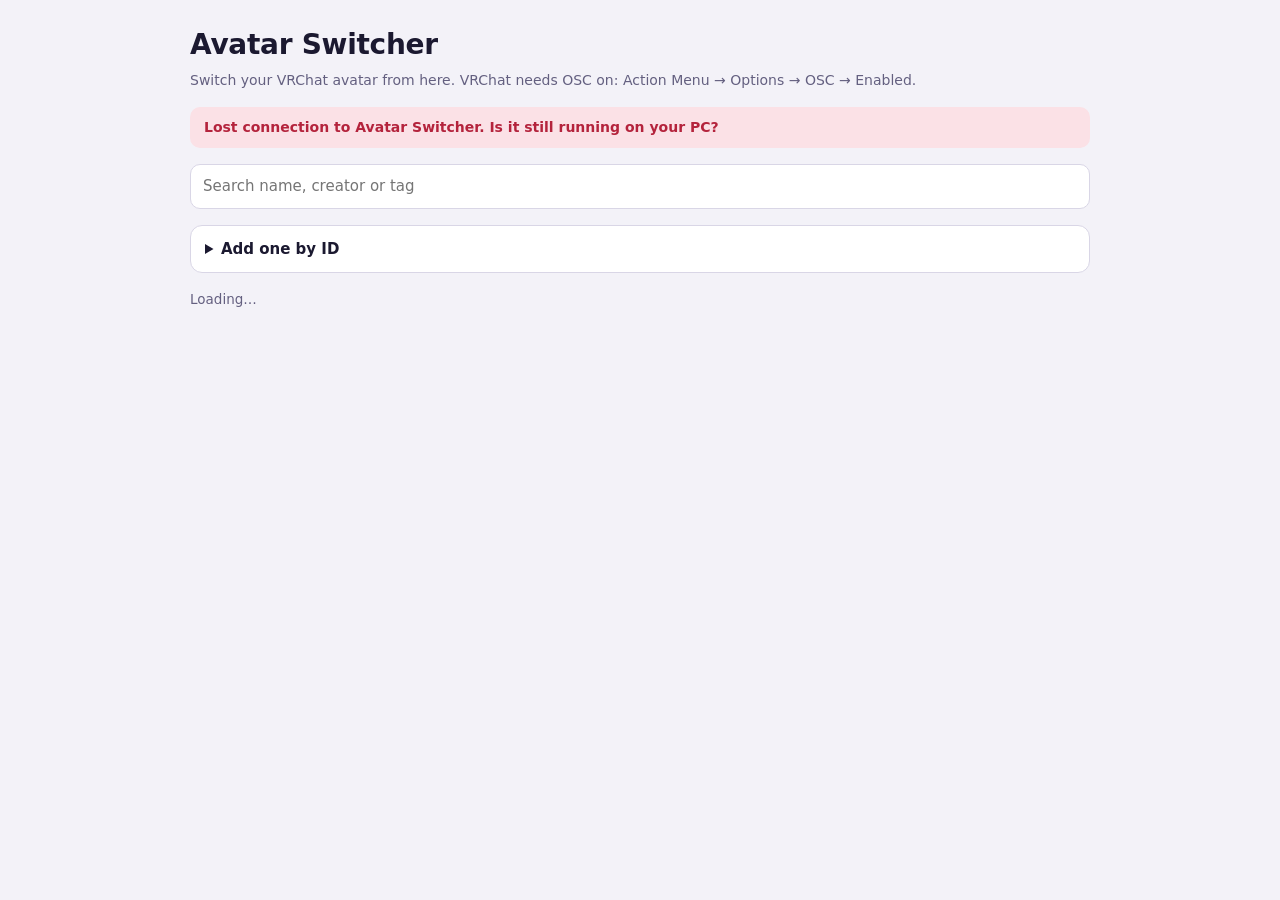
==== tools/avatar-switcher/pc/index.html @ 038ca43d "Add Avatar Switcher 1.1 source and Windows/Android build Avatar Switcher switches VRChat avatars ove" ====
<!doctype html>
<html lang="en">
<head>
<meta charset="utf-8">
<meta name="viewport" content="width=device-width, initial-scale=1">
<title>Avatar Switcher</title>
<style>
  :root {
    --bg: #f3f2f8; --surface: #fff; --sunken: #e9e7f2; --fg: #1b1930; --muted: #646080; --line: #d9d6e6;
    --accent: #5b3fd6; --accent-fg: #fff; --ok: #18794e; --ok-soft: #d8f1e4; --warn: #9a5b00; --warn-soft: #fbeccf;
    --bad: #b4233c; --bad-soft: #fbe1e6; color-scheme: light;
  }
  @media (prefers-color-scheme: dark) {
    :root { --bg: #121120; --surface: #1c1a2e; --sunken: #262340; --fg: #ecebf6; --muted: #a29ec0; --line: #34304f;
      --accent: #9d86ff; --accent-fg: #14112a; --ok: #6fd3ad; --ok-soft: #173a30; --warn: #f0b75a; --warn-soft: #3c2c12;
      --bad: #ff7d93; --bad-soft: #45202a; color-scheme: dark; }
  }
  * { box-sizing: border-box; }
  body { margin: 0; background: var(--bg); color: var(--fg); font: 15px/1.5 "Segoe UI", system-ui, sans-serif; padding: 24px 16px 48px; }
  [hidden] { display: none !important; }
  .wrap { max-width: 900px; margin: 0 auto; display: flex; flex-direction: column; gap: 16px; }
  .top { display: flex; justify-content: space-between; align-items: flex-start; gap: 12px; flex-wrap: wrap; }
  h1 { font-size: 28px; margin: 0; letter-spacing: -.01em; }
  .sub { color: var(--muted); margin: 4px 0 0; font-size: 14px; }
  .bar { display: flex; flex-wrap: wrap; gap: 8px; align-items: center; }
  input[type=text], input[type=number], input[type=url] { padding: 10px 12px; border-radius: 10px; border: 1px solid var(--line); background: var(--surface); color: var(--fg); font: inherit; min-width: 0; }
  #q { flex: 1 1 220px; }
  .btn { border: 1px solid var(--line); background: var(--surface); color: var(--fg); border-radius: 10px; padding: 9px 14px; font: inherit; font-weight: 600; font-size: 14px; cursor: pointer; white-space: nowrap; }
  .btn:hover { border-color: var(--accent); }
  .btn.primary { background: var(--accent); color: var(--accent-fg); border-color: var(--accent); }
  .btn:disabled { opacity: .55; cursor: wait; }
  .btn.small { padding: 5px 10px; font-size: 13px; }
  .note { font-size: 13.5px; color: var(--muted); margin: 0; }
  .status { padding: 10px 14px; border-radius: 10px; font-size: 14px; font-weight: 600; }
  .status.ok { background: var(--ok-soft); color: var(--ok); }
  .status.warn { background: var(--warn-soft); color: var(--warn); }
  .status.bad { background: var(--bad-soft); color: var(--bad); }
  .grid { display: grid; grid-template-columns: repeat(auto-fill, minmax(200px, 1fr)); gap: 12px; }
  .card { background: var(--surface); border: 1px solid var(--line); border-radius: 14px; overflow: hidden; display: flex; flex-direction: column; min-width: 0; }
  .card.current { border-color: var(--ok); box-shadow: 0 0 0 1px var(--ok) inset; }
  .thumb { aspect-ratio: 4 / 3; background: var(--sunken); display: grid; place-items: center; position: relative; overflow: hidden; }
  .thumb img { width: 100%; height: 100%; object-fit: cover; }
  .thumb .ph { font: 800 40px "Segoe UI", system-ui, sans-serif; color: var(--muted); }
  .thumb .pic { position: absolute; bottom: 8px; right: 8px; }
  .wearing { position: absolute; top: 8px; left: 8px; font-size: 11.5px; font-weight: 700; padding: 2px 8px; border-radius: 6px; background: var(--ok-soft); color: var(--ok); }
  .body { padding: 10px 12px 12px; display: flex; flex-direction: column; gap: 6px; flex: 1; min-width: 0; }
  .name { font-weight: 700; overflow-wrap: anywhere; }
  .meta { font-size: 12.5px; color: var(--muted); overflow-wrap: anywhere; }
  code { font: 11px ui-monospace, Consolas, monospace; color: var(--muted); overflow-wrap: anywhere; }
  .actions { display: flex; gap: 6px; margin-top: auto; }
  .actions .primary { flex: 1; }
  .empty { border: 1.5px dashed var(--line); border-radius: 12px; padding: 28px 16px; text-align: center; color: var(--muted); }
  details, .panel { background: var(--surface); border: 1px solid var(--line); border-radius: 12px; padding: 12px 14px; }
  summary { cursor: pointer; font-weight: 600; }
  details .bar { margin-top: 10px; }
  .settings { display: grid; grid-template-columns: repeat(auto-fill, minmax(190px, 1fr)); gap: 12px; margin-top: 12px; }
  .settings label { display: flex; flex-direction: column; gap: 4px; font-size: 13px; font-weight: 600; }
  .settings .hint { font-weight: 400; color: var(--muted); font-size: 12px; }
  .check { flex-direction: row !important; align-items: center; gap: 8px !important; }
  .check input { width: 18px; height: 18px; }
  .pinbox { font: 700 20px ui-monospace, Consolas, monospace; letter-spacing: .2em; }
  .ov { position: fixed; inset: 0; background: rgb(10 8 24 / .5); display: grid; place-items: center; padding: 16px; z-index: 10; }
  .dialog { background: var(--surface); border: 1px solid var(--line); border-radius: 16px; padding: 18px; width: min(460px, 100%); display: flex; flex-direction: column; gap: 10px; }
  .dialog h2 { margin: 0; font-size: 18px; }
  .dialog ol { margin: 0; padding-left: 20px; font-size: 13.5px; color: var(--muted); }
  :focus-visible { outline: 2px solid var(--accent); outline-offset: 2px; }
</style>
</head>
<body>
<div class="wrap">
  <div class="top">
    <div>
      <h1>Avatar Switcher</h1>
      <p class="sub">Switch your VRChat avatar from here. VRChat needs OSC on: Action Menu → Options → OSC → Enabled.</p>
    </div>
    <a class="btn small" id="change-pc" href="avatarswitcher://connect" hidden>Change PC</a>
  </div>
  <div id="status" class="status" hidden aria-live="polite"></div>
  <div id="warn" class="status warn" hidden></div>
  <div class="bar">
    <input id="q" type="text" placeholder="Search name, creator or tag" aria-label="Search avatars" autocomplete="off">
    <label class="btn" for="file" id="import-btn">Import from Avatar Vault<input id="file" type="file" accept=".json,application/json" hidden></label>
  </div>
  <details id="add-box">
    <summary>Add one by ID</summary>
    <form class="bar" id="add-form">
      <input id="add-id" type="text" placeholder="avtr_… or a vrchat.com avatar link" aria-label="Avatar ID" style="flex:2 1 260px;font-family:ui-monospace,Consolas,monospace;font-size:13px" spellcheck="false">
      <input id="add-name" type="text" placeholder="Name" aria-label="Avatar name" style="flex:1 1 140px">
      <button class="btn primary" type="submit">Add</button>
    </form>
  </details>
  <div id="list"><p class="note">Loading…</p></div>
  <details id="settings-box" hidden>
    <summary>Settings: OSC and phone access</summary>
    <form id="settings-form">
      <div class="settings">
        <label for="s-host">VRChat address <span class="hint">127.0.0.1 when VRChat runs on this PC</span><input id="s-host" type="text" spellcheck="false"></label>
        <label for="s-send">OSC send port <span class="hint">VRChat listens here (default 9000)</span><input id="s-send" type="number" min="1024" max="65535"></label>
        <label for="s-recv">OSC receive port <span class="hint">VRChat replies here (default 9001)</span><input id="s-recv" type="number" min="1024" max="65535"></label>
        <label for="s-page">Page port <span class="hint">This page's port (default 9010)</span><input id="s-page" type="number" min="1024" max="65535"></label>
        <label class="check" for="s-confirm"><input id="s-confirm" type="checkbox"> Confirm switches by listening for VRChat's reply</label>
        <label class="check" for="s-phone"><input id="s-phone" type="checkbox"> Phone access (same Wi-Fi, needs the PIN)</label>
      </div>
      <div id="phone-info" class="panel" style="margin-top:12px" hidden>
        <p class="note">Phone PIN</p>
        <div class="bar"><span class="pinbox" id="pin"></span><button class="btn small" type="button" id="new-pin">New PIN</button></div>
        <p class="note" id="lan"></p>
      </div>
      <p class="note" style="margin-top:10px">If you changed VRChat's OSC ports with a launch option like <code>--osc=9000:127.0.0.1:9001</code>, use the same numbers here.</p>
      <div class="bar" style="margin-top:10px"><button class="btn primary" type="submit">Save settings</button><button class="btn" type="button" id="s-reset">Use defaults</button></div>
    </form>
  </details>
</div>

<div class="ov" id="pic-ov" hidden>
  <div class="dialog" role="dialog" aria-modal="true" aria-labelledby="pic-title">
    <h2 id="pic-title">Picture</h2>
    <ol>
      <li>Open the avatar on vrchat.com (signed in).</li>
      <li>Long-press or right-click its picture and choose <b>Copy image address</b>.</li>
      <li>Paste it below. If that doesn't work, save the picture and choose the file.</li>
    </ol>
    <form class="bar" id="pic-form">
      <input id="pic-url" type="url" placeholder="https://…" aria-label="Picture link" style="flex:1 1 240px" spellcheck="false">
      <button class="btn primary" type="submit">Use link</button>
    </form>
    <div class="bar">
      <label class="btn" for="pic-file">Choose a file<input id="pic-file" type="file" accept="image/png,image/jpeg,image/webp,image/gif" hidden></label>
      <button class="btn" type="button" id="pic-remove">Remove picture</button>
      <button class="btn" type="button" id="pic-close" style="margin-left:auto">Close</button>
    </div>
    <p class="note" id="pic-msg" aria-live="polite"></p>
  </div>
</div>

<script>
const $ = (id) => document.getElementById(id);
const ID_RE = /avtr_[0-9a-f]{8}-[0-9a-f]{4}-[0-9a-f]{4}-[0-9a-f]{4}-[0-9a-f]{12}/i;
const onPC = ["localhost", "127.0.0.1"].includes(location.hostname);
let state = { avatars: [], current: "", settings: {}, lan: [] };
let busy = null, confirmDel = null, picFor = null, settingsLoaded = false;

function el(tag, attrs = {}, ...kids) {
  const n = document.createElement(tag);
  for (const [k, v] of Object.entries(attrs)) {
    if (v == null || v === false) continue;
    if (k === "class") n.className = v; else if (k.startsWith("on")) n.addEventListener(k.slice(2), v); else n.setAttribute(k, v === true ? "" : v);
  }
  for (const c of kids.flat()) if (c != null && c !== false) n.append(c.nodeType ? c : document.createTextNode(String(c)));
  return n;
}
function show(msg, tone) { const s = $("status"); s.textContent = msg; s.className = "status " + tone; s.hidden = !msg; }
async function api(path, body, raw) {
  const opts = body === undefined ? {} : { method: "POST", headers: { "X-Avatar-Switcher": "1", ...(raw ? {} : { "Content-Type": "application/json" }) }, body: raw ? body : JSON.stringify(body) };
  const res = await fetch(path, opts);
  if (res.status === 401) { location.reload(); throw new Error("PIN needed"); }
  if (!res.ok) throw new Error((await res.text()).trim());
  return res.json();
}
async function refresh() {
  try { state = await api("/api/state"); render(); }
  catch (e) { if (e.message !== "PIN needed") show("Lost connection to Avatar Switcher. Is it still running on your PC?", "bad"); }
}

function render() {
  const q = $("q").value.trim().toLowerCase();
  const list = state.avatars.filter((a) => !q || [a.name, a.creator, a.id, ...(a.tags || [])].some((v) => (v || "").toLowerCase().includes(q)));
  const root = $("list"); root.replaceChildren();
  if (!state.avatars.length) {
    root.append(el("div", { class: "empty" }, el("b", {}, "No avatars yet"), el("br"),
      onPC ? "In Avatar Vault, tap Export backup, then use Import from Avatar Vault here. Or add one by ID." : "Add avatars on your PC, or add one by ID above."));
  } else if (!list.length) root.append(el("p", { class: "note" }, "No avatars match your search."));
  else root.append(el("div", { class: "grid" }, list.map(card)));
  const w = [state.listenError, state.webError && "The page port couldn't be used, so it went back to 9010: " + state.webError].filter(Boolean).join(" ");
  $("warn").textContent = w; $("warn").hidden = !w;
  if (onPC) renderSettings();
}
function card(a) {
  const isCur = state.current && a.id.toLowerCase() === state.current.toLowerCase();
  const del = confirmDel === a.id;
  return el("article", { class: "card" + (isCur ? " current" : "") },
    el("div", { class: "thumb" },
      a.image ? el("img", { src: "/img/" + encodeURIComponent(a.image), alt: "", loading: "lazy" }) : el("span", { class: "ph", "aria-hidden": "true" }, (a.name || "?").slice(0, 1).toUpperCase()),
      isCur ? el("span", { class: "wearing" }, "Wearing") : null,
      el("button", { class: "btn small pic", type: "button", onclick: () => openPic(a) }, a.image ? "Change picture" : "Add picture")),
    el("div", { class: "body" },
      el("div", { class: "name" }, (a.favorite ? "★ " : "") + a.name),
      el("div", { class: "meta" }, [a.creator && "by " + a.creator, a.platform && ({ pc: "PC", quest: "Quest", both: "PC + Quest" }[a.platform] || a.platform)].filter(Boolean).join(" · ")),
      el("code", {}, a.id),
      el("div", { class: "actions" },
        el("button", { class: "btn small", type: "button", "aria-label": "Remove " + a.name, onclick: () => del ? remove(a) : (confirmDel = a.id, render(), setTimeout(() => { if (confirmDel === a.id) { confirmDel = null; render(); } }, 4000)) }, del ? "Tap again" : "Remove"),
        el("button", { class: "btn primary", type: "button", disabled: busy !== null, onclick: () => switchTo(a) }, busy === a.id ? "Switching…" : "Switch"))));
}

async function switchTo(a) {
  busy = a.id; render(); show("Switching to " + a.name + "…", "warn");
  try {
    const r = await api("/api/switch", { id: a.id });
    if (r.confirmed === true) { show("Switched to " + a.name + " ✓", "ok"); state.current = a.id; }
    else if (r.confirmed === false) show("VRChat didn't switch to " + a.name + ". Check OSC is on in VRChat, and that you're allowed to wear this avatar.", "bad");
    else show("Sent to VRChat. If nothing happens, check OSC is on (Action Menu → Options → OSC → Enabled).", "ok");
  } catch { show("Couldn't send to VRChat. Is VRChat running, and is the VRChat address in Settings right?", "bad"); }
  busy = null; render();
}
async function remove(a) {
  confirmDel = null;
  try { await api("/api/delete", { id: a.id }); await refresh(); } catch { show("Couldn't remove it. Try again.", "bad"); }
}

/* pictures */
function openPic(a) { picFor = a; $("pic-title").textContent = "Picture for " + a.name; $("pic-url").value = ""; $("pic-file").value = ""; $("pic-msg").textContent = ""; $("pic-remove").hidden = !a.image; $("pic-ov").hidden = false; $("pic-url").focus(); }
function closePic() { $("pic-ov").hidden = true; picFor = null; }
$("pic-close").addEventListener("click", closePic);
$("pic-ov").addEventListener("click", (e) => { if (e.target === $("pic-ov")) closePic(); });
document.addEventListener("keydown", (e) => { if (e.key === "Escape" && !$("pic-ov").hidden) closePic(); });
$("pic-form").addEventListener("submit", async (e) => {
  e.preventDefault();
  const url = $("pic-url").value.trim(); if (!url) return;
  $("pic-msg").textContent = "Downloading…";
  try { await api("/api/image-url", { id: picFor.id, url }); closePic(); show("Picture added.", "ok"); await refresh(); }
  catch (err) { $("pic-msg").textContent = "Couldn't use that link: " + (err.message || "unknown problem") + "."; }
});
$("pic-file").addEventListener("change", async () => {
  const f = $("pic-file").files[0]; if (!f) return;
  if (f.size > 10 * 1024 * 1024) { $("pic-msg").textContent = "That picture is over 10 MB. Pick a smaller one."; return; }
  $("pic-msg").textContent = "Saving…";
  try { await api("/api/image-file?id=" + encodeURIComponent(picFor.id), f, true); closePic(); show("Picture added.", "ok"); await refresh(); }
  catch (err) { $("pic-msg").textContent = "Couldn't use that file: " + (err.message || "unknown problem") + "."; }
});
$("pic-remove").addEventListener("click", async () => {
  try { await api("/api/image-remove", { id: picFor.id }); closePic(); await refresh(); } catch { $("pic-msg").textContent = "Couldn't remove it. Try again."; }
});

/* settings (PC only) */
function renderSettings() {
  $("settings-box").hidden = false;
  const s = state.settings || {};
  if (!settingsLoaded) {
    $("s-host").value = s.vrchatHost; $("s-send").value = s.sendPort; $("s-recv").value = s.receivePort; $("s-page").value = s.pagePort;
    $("s-confirm").checked = !!s.confirm; $("s-phone").checked = !!s.phoneAccess;
    settingsLoaded = true;
  }
  $("phone-info").hidden = !s.phoneAccess;
  $("pin").textContent = s.pin || "";
  $("lan").textContent = state.lan?.length ? "On your phone, open " + state.lan.join("  or  ") + " (or use the Android app)." : "No Wi-Fi network found on this PC.";
}
async function saveSettings(extra = {}) {
  const body = { vrchatHost: $("s-host").value.trim(), sendPort: +$("s-send").value, receivePort: +$("s-recv").value, pagePort: +$("s-page").value,
    confirm: $("s-confirm").checked, phoneAccess: $("s-phone").checked, ...extra };
  try {
    const r = await api("/api/settings", body);
    settingsLoaded = false;
    if (r.restartPage && r.url && !location.href.startsWith(r.url)) { show("Saved. Opening the page on its new port…", "ok"); setTimeout(() => (location.href = r.url), 1200); return; }
    show(r.restartPage ? "Saved. Phone access " + (body.phoneAccess ? "is on." : "is off.") : "Settings saved.", "ok");
    setTimeout(refresh, r.restartPage ? 1200 : 0);
  } catch (err) { show("Couldn't save: " + err.message, "bad"); }
}
$("settings-form").addEventListener("submit", (e) => { e.preventDefault(); saveSettings(); });
$("new-pin").addEventListener("click", () => saveSettings({ newPin: true }));
$("s-reset").addEventListener("click", () => { $("s-host").value = "127.0.0.1"; $("s-send").value = 9000; $("s-recv").value = 9001; $("s-page").value = 9010; $("s-confirm").checked = true; });

/* import + add */
$("file").addEventListener("change", async (e) => {
  const f = e.target.files[0]; e.target.value = ""; if (!f) return;
  try {
    const r = await api("/api/import", JSON.parse(await f.text()));
    show(r.added ? `Imported ${r.added} avatar${r.added === 1 ? "" : "s"}.` : "Nothing new to import. Those avatars are already here.", "ok");
    await refresh();
  } catch { show("That file isn't an Avatar Vault backup. In Avatar Vault, tap Export backup and choose that file.", "bad"); }
});
$("add-form").addEventListener("submit", async (e) => {
  e.preventDefault();
  const m = $("add-id").value.match(ID_RE);
  if (!m) { show("That isn't an avatar ID. It starts with avtr_ followed by a 36-character code.", "bad"); return; }
  try {
    const r = await api("/api/add", { id: m[0], name: $("add-name").value.trim() });
    show(r.added ? "Added. Tap Add picture to give it a picture." : "That avatar is already in your list.", "ok");
    $("add-id").value = ""; $("add-name").value = ""; await refresh();
  } catch { show("Couldn't add it. Try again.", "bad"); }
});
$("q").addEventListener("input", render);
if (!onPC) $("import-btn").hidden = true;
if (navigator.userAgent.includes("AvatarSwitcherApp")) $("change-pc").hidden = false;
refresh();
setInterval(() => { if (!busy && document.visibilityState === "visible" && $("pic-ov").hidden) refresh(); }, 5000);
</script>
</body>
</html>
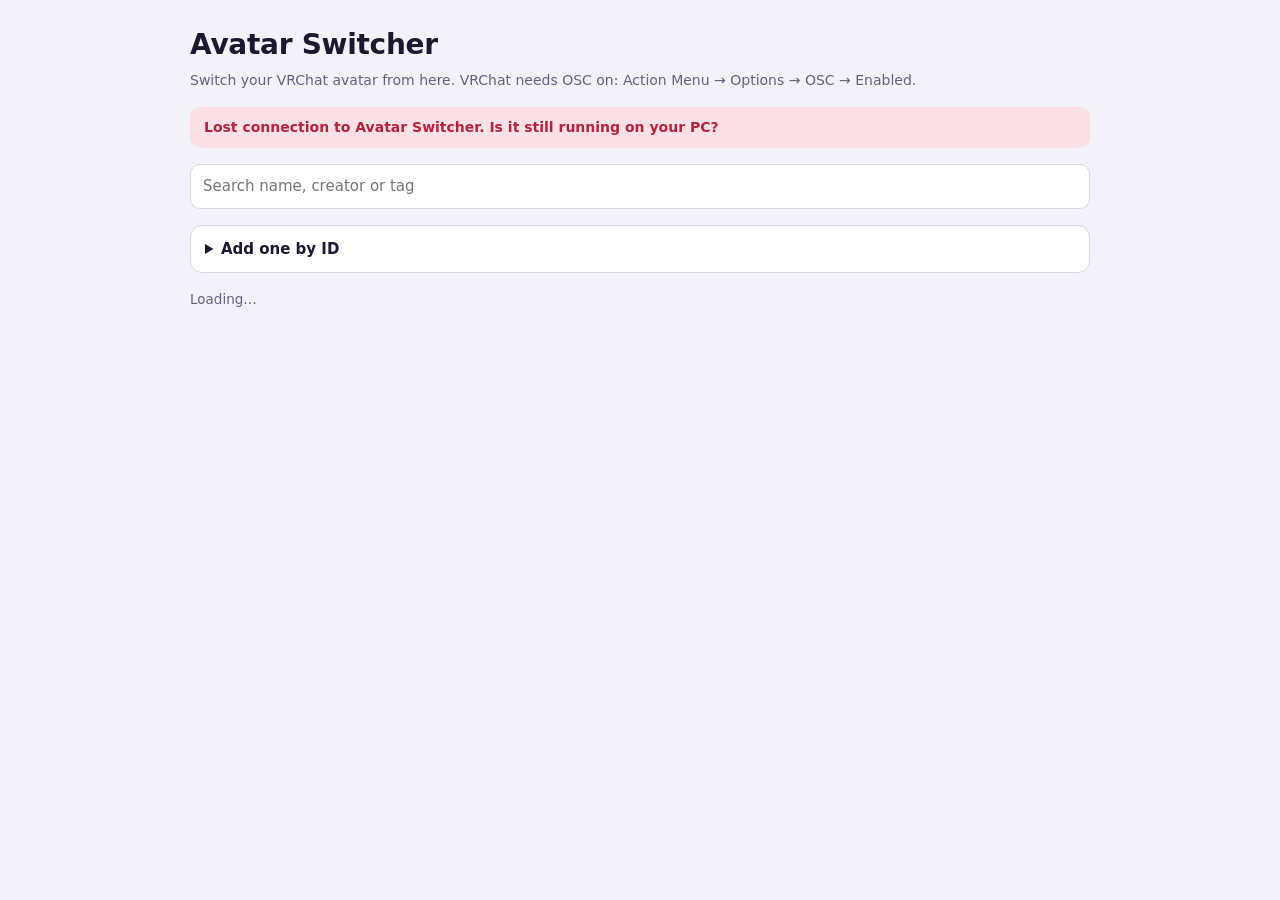
==== commit 6e0eaa5a: "Avatar Switcher: add built-in updaters for the PC and Android apps PC: checks the repo's avatar-swit" ====
--- a/tools/avatar-switcher/pc/index.html
+++ b/tools/avatar-switcher/pc/index.html
@@ -63,6 +63,13 @@
   .dialog { background: var(--surface); border: 1px solid var(--line); border-radius: 16px; padding: 18px; width: min(460px, 100%); display: flex; flex-direction: column; gap: 10px; }
   .dialog h2 { margin: 0; font-size: 18px; }
   .dialog ol { margin: 0; padding-left: 20px; font-size: 13.5px; color: var(--muted); }
+  .update { background: var(--ok-soft); border: 1px solid var(--ok); border-radius: 14px; padding: 12px 14px; display: flex; justify-content: space-between; align-items: center; gap: 10px; flex-wrap: wrap; }
+  .update b { color: var(--fg); }
+  .phone { background: var(--surface); border: 1px solid var(--accent); border-radius: 14px; padding: 14px 16px; display: flex; flex-direction: column; gap: 10px; }
+  .phone-head { display: flex; justify-content: space-between; align-items: center; gap: 10px; flex-wrap: wrap; }
+  .phone-title { font-weight: 700; font-size: 16px; }
+  .phone-grid { display: flex; flex-wrap: wrap; gap: 12px 32px; }
+  .big { font: 700 26px ui-monospace, Consolas, monospace; letter-spacing: .04em; overflow-wrap: anywhere; }
   :focus-visible { outline: 2px solid var(--accent); outline-offset: 2px; }
 </style>
 </head>
@@ -73,7 +80,21 @@
       <h1>Avatar Switcher</h1>
       <p class="sub">Switch your VRChat avatar from here. VRChat needs OSC on: Action Menu → Options → OSC → Enabled.</p>
     </div>
-    <a class="btn small" id="change-pc" href="avatarswitcher://connect" hidden>Change PC</a>
+    <div class="bar" id="app-buttons" hidden><button class="btn small" type="button" id="app-update">App updates</button><a class="btn small" href="avatarswitcher://connect">Change PC</a></div>
+  </div>
+  <section class="phone" id="phone-card" hidden>
+    <div class="phone-head"><span class="phone-title">📱 Connect your phone</span>
+      <button class="btn small" type="button" id="phone-toggle"></button></div>
+    <div id="phone-off"><p class="note">Use the Avatar Switcher Android app, or your phone's browser, to switch avatars from your phone. Your phone must be on the same Wi-Fi as this PC.</p></div>
+    <div id="phone-on" class="phone-grid" hidden>
+      <div><p class="note">Address</p><div class="big" id="phone-addr"></div><p class="note" id="phone-port"></p></div>
+      <div><p class="note">PIN</p><div class="big" id="phone-pin"></div></div>
+    </div>
+    <p class="note" id="phone-hint" hidden>If your phone can't connect, Windows Firewall may be blocking it: when Windows asks, allow Avatar Switcher on <b>Private networks</b>.</p>
+  </section>
+  <div class="update" id="update-banner" hidden>
+    <div><b id="update-title"></b><p class="note" id="update-sub">Your avatars and settings stay as they are.</p></div>
+    <div class="bar"><a class="btn small" id="update-notes" target="_blank" rel="noopener">What's new</a><button class="btn primary" type="button" id="update-go">Update now</button></div>
   </div>
   <div id="status" class="status" hidden aria-live="polite"></div>
   <div id="warn" class="status warn" hidden></div>
@@ -100,6 +121,7 @@
         <label for="s-page">Page port <span class="hint">This page's port (default 9010)</span><input id="s-page" type="number" min="1024" max="65535"></label>
         <label class="check" for="s-confirm"><input id="s-confirm" type="checkbox"> Confirm switches by listening for VRChat's reply</label>
         <label class="check" for="s-phone"><input id="s-phone" type="checkbox"> Phone access (same Wi-Fi, needs the PIN)</label>
+        <label class="check" for="s-auto"><input id="s-auto" type="checkbox"> Check for updates automatically</label>
       </div>
       <div id="phone-info" class="panel" style="margin-top:12px" hidden>
         <p class="note">Phone PIN</p>
@@ -107,6 +129,7 @@
         <p class="note" id="lan"></p>
       </div>
       <p class="note" style="margin-top:10px">If you changed VRChat's OSC ports with a launch option like <code>--osc=9000:127.0.0.1:9001</code>, use the same numbers here.</p>
+      <div class="bar" style="margin-top:12px"><span class="note" id="version-line"></span><button class="btn small" type="button" id="check-update">Check for updates</button></div>
       <div class="bar" style="margin-top:10px"><button class="btn primary" type="submit">Save settings</button><button class="btn" type="button" id="s-reset">Use defaults</button></div>
     </form>
   </details>
@@ -159,7 +182,7 @@
 }
 async function refresh() {
   try { state = await api("/api/state"); render(); }
-  catch (e) { if (e.message !== "PIN needed") show("Lost connection to Avatar Switcher. Is it still running on your PC?", "bad"); }
+  catch (e) { if (e.message !== "PIN needed" && !updatingTo) show("Lost connection to Avatar Switcher. Is it still running on your PC?", "bad"); }
 }
 
 function render() {
@@ -237,16 +260,64 @@
   const s = state.settings || {};
   if (!settingsLoaded) {
     $("s-host").value = s.vrchatHost; $("s-send").value = s.sendPort; $("s-recv").value = s.receivePort; $("s-page").value = s.pagePort;
-    $("s-confirm").checked = !!s.confirm; $("s-phone").checked = !!s.phoneAccess;
+    $("s-confirm").checked = !!s.confirm; $("s-phone").checked = !!s.phoneAccess; $("s-auto").checked = s.autoUpdateCheck !== false;
     settingsLoaded = true;
   }
   $("phone-info").hidden = !s.phoneAccess;
   $("pin").textContent = s.pin || "";
   $("lan").textContent = state.lan?.length ? "On your phone, open " + state.lan.join("  or  ") + " (or use the Android app)." : "No Wi-Fi network found on this PC.";
-}
+  renderPhone();
+  renderUpdate();
+}
+let updatingTo = null;
+function renderUpdate() {
+  const u = state.update || {};
+  $("version-line").textContent = "Version " + (u.version || "?") + (u.checkError ? " · " + u.checkError : u.available ? "" : u.checkedAt ? " · up to date" : "");
+  const av = u.available;
+  $("update-banner").hidden = !av && !updatingTo;
+  if (av && !updatingTo) {
+    $("update-title").textContent = "Avatar Switcher " + av.version + " is available (you have " + u.version + ")";
+    $("update-notes").href = av.url; $("update-go").disabled = false; $("update-go").textContent = "Update now";
+  }
+  if (updatingTo && u.version === updatingTo) {
+    updatingTo = null; $("update-banner").hidden = true; show("Updated to version " + u.version + " ✓", "ok");
+  }
+}
+$("check-update").addEventListener("click", async () => {
+  $("check-update").disabled = true; $("check-update").textContent = "Checking…";
+  try { state.update = await api("/api/update/check", {}); renderUpdate(); if (!state.update.available && !state.update.checkError) show("You have the newest version.", "ok"); }
+  catch { show("Couldn't check for updates. Try again.", "bad"); }
+  $("check-update").disabled = false; $("check-update").textContent = "Check for updates";
+});
+$("update-go").addEventListener("click", async () => {
+  const target = state.update?.available?.version; if (!target) return;
+  $("update-go").disabled = true; $("update-go").textContent = "Downloading…";
+  try {
+    await api("/api/update/install", {});
+    updatingTo = target;
+    $("update-title").textContent = "Installing " + target + "…"; $("update-sub").textContent = "Avatar Switcher is restarting. This page comes back by itself in a few seconds.";
+    $("update-go").textContent = "Restarting…";
+    const wait = setInterval(async () => { try { const st = await api("/api/state"); if (st.update?.version === target) { clearInterval(wait); state = st; render(); } } catch {} }, 1500);
+  } catch (err) {
+    $("update-go").disabled = false; $("update-go").textContent = "Try again";
+    show("Couldn't update: " + err.message + ". You can also download it from the What's new page.", "bad");
+  }
+});
+function renderPhone() {
+  const s = state.settings || {};
+  $("phone-card").hidden = false;
+  $("phone-off").hidden = !!s.phoneAccess; $("phone-on").hidden = !s.phoneAccess; $("phone-hint").hidden = !s.phoneAccess;
+  $("phone-toggle").textContent = s.phoneAccess ? "Turn off" : "Turn on phone access";
+  $("phone-toggle").className = s.phoneAccess ? "btn small" : "btn primary";
+  const hosts = (state.lan || []).map((u) => { try { return new URL(u).hostname; } catch { return u; } });
+  $("phone-addr").textContent = hosts.length ? hosts.join("  or  ") : "No Wi-Fi network found";
+  $("phone-port").textContent = "Port " + s.pagePort + (s.pagePort === 9010 ? " (already filled in on the app)" : "");
+  $("phone-pin").textContent = s.pin || "";
+}
+$("phone-toggle").addEventListener("click", () => { $("s-phone").checked = !state.settings?.phoneAccess; saveSettings(); });
 async function saveSettings(extra = {}) {
   const body = { vrchatHost: $("s-host").value.trim(), sendPort: +$("s-send").value, receivePort: +$("s-recv").value, pagePort: +$("s-page").value,
-    confirm: $("s-confirm").checked, phoneAccess: $("s-phone").checked, ...extra };
+    confirm: $("s-confirm").checked, phoneAccess: $("s-phone").checked, autoUpdateCheck: $("s-auto").checked, ...extra };
   try {
     const r = await api("/api/settings", body);
     settingsLoaded = false;
@@ -280,7 +351,10 @@
 });
 $("q").addEventListener("input", render);
 if (!onPC) $("import-btn").hidden = true;
-if (navigator.userAgent.includes("AvatarSwitcherApp")) $("change-pc").hidden = false;
+if (navigator.userAgent.includes("AvatarSwitcherApp")) {
+  $("app-buttons").hidden = false;
+  $("app-update").addEventListener("click", () => { try { window.AvatarSwitcherApp.checkForUpdates(); } catch { show("Update the app from the Releases page on GitHub.", "warn"); } });
+}
 refresh();
 setInterval(() => { if (!busy && document.visibilityState === "visible" && $("pic-ov").hidden) refresh(); }, 5000);
 </script>
